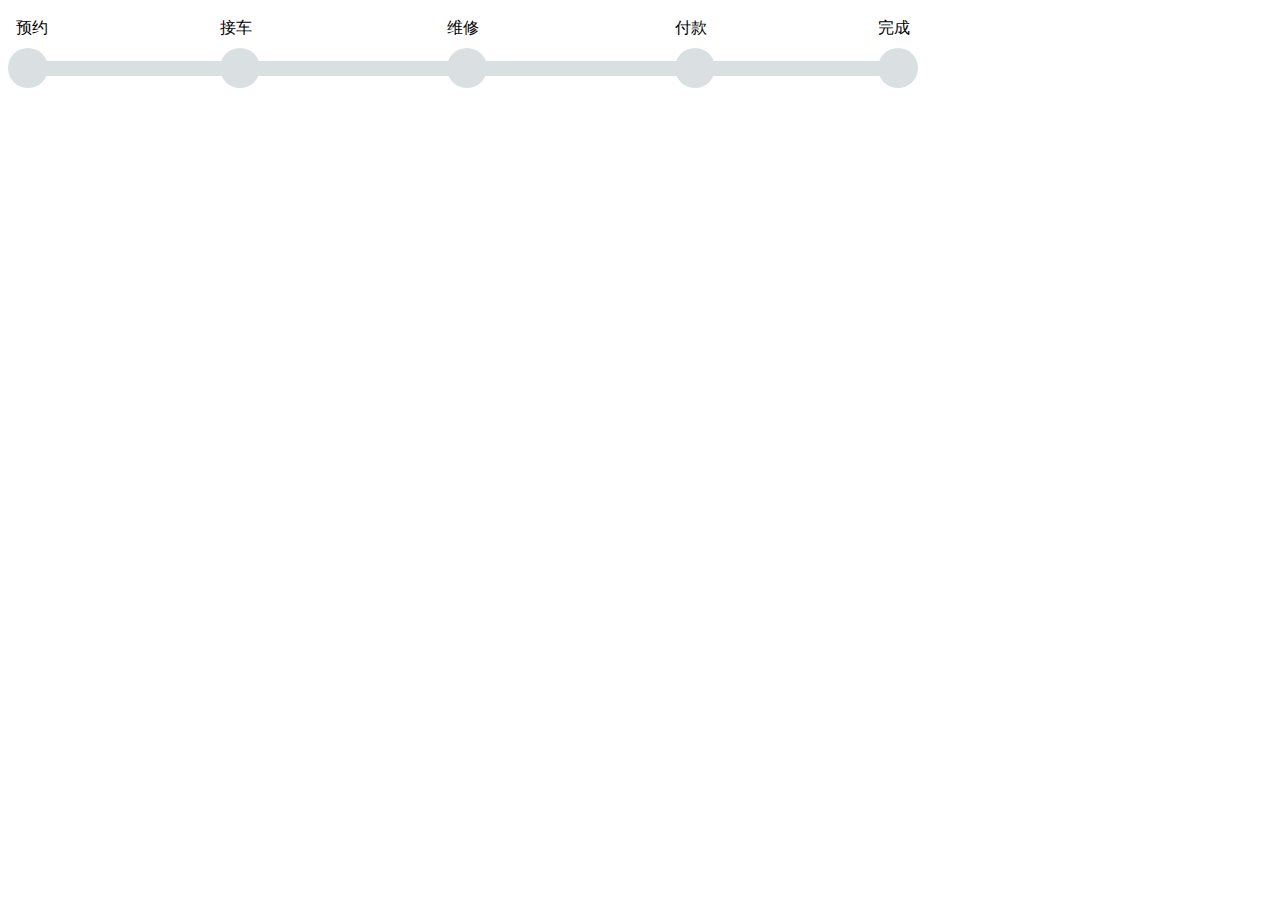
==== 时间节点/index.html @ 0ee663fb "2016-04-14" ====
<!DOCTYPE html>
<html>
	<head>
		<meta charset="UTF-8">
		<title></title>
	</head>
	<style type="text/css">
		.group{
			margin: 0 auto;
			height: 80px;
		}
		.group ul{
			height: 40px;
			padding: 0;
			margin: 0;	
		}
		.group ul li{
			float: left;
			width: 18%;
			list-style: none;
			height: 40px;
			position: relative;
			text-align: center;
			line-height: 40px;
		}
		.group ul li:first-child,.group ul li:last-child{
			width: 9%;
		}
		.group ul li:first-child{
			text-align: left;
		}
		.group ul li:last-child{
			text-align: right;
		}
		.group ul li:first-child .round{
			left: 0;
		}
		.group ul li:first-child .horizontal{
			left: 2%;
			width: 98%;
		}
		.group ul li:last-child .round{
			right: 0;
			left: auto;
		}
		.group ul li:last-child .horizontal{
			right: 2%;
			width: 98%;
		}
		.round{
			position: absolute;
			height: 40px;
			background-color: #DAE0E2;
			border-radius: 20px;
			width: 40px;
			left: 43%;
			z-index: 99;
			color: #FFF;
			text-align: center;
		}
		.horizontal{
			position: absolute;
			width:100%;
			height: 15px;
			margin:13px 0;
			background-color: #DAE0E2;
		}
		.o_color{
			background-color: #0BB20C;
		}
	</style>
	<body>
		<div class="group">
			<ul>
				<li>
					&nbsp;&nbsp;预约
				</li>
				<li>
					接车
				</li>
				<li>
					维修
				</li>
				<li>
					付款
				</li>
				<li>
					完成&nbsp;&nbsp;
				</li>
			</ul>
			<ul>
				<li>
					<div class="round"></div>
					<div class="horizontal"></div>
				</li>
				<li>
					<div class="round"></div>
					<div class="horizontal"></div>
				</li>
				<li>
					<div class="round"></div>
					<div class="horizontal"></div>
				</li>
				<li>
					<div class="round"></div>
					<div class="horizontal"></div>
				</li>
				<li>
					<div class="round"></div>
					<div class="horizontal"></div>
				</li>
			</ul>
		</div>
	</body>
	<script type="text/javascript" src="../js/jquery-1.11.1.min.js"></script>
	<script type="text/javascript">
		$(function(){
			$('.round').click(function(){
				$(this).parent().find('.round').text('OK');
				$(this).parent().find('.round,.horizontal').addClass('o_color');
				$(this).parent().prevAll().find('.round,.horizontal').addClass('o_color');
				$(this).parent().prevAll().find('.round').text("OK");
				$(this).parent().nextAll().find('.round,.horizontal').removeClass('o_color');
				$(this).parent().nextAll().find('.round').text("");
			})
		})
	</script>
</html>
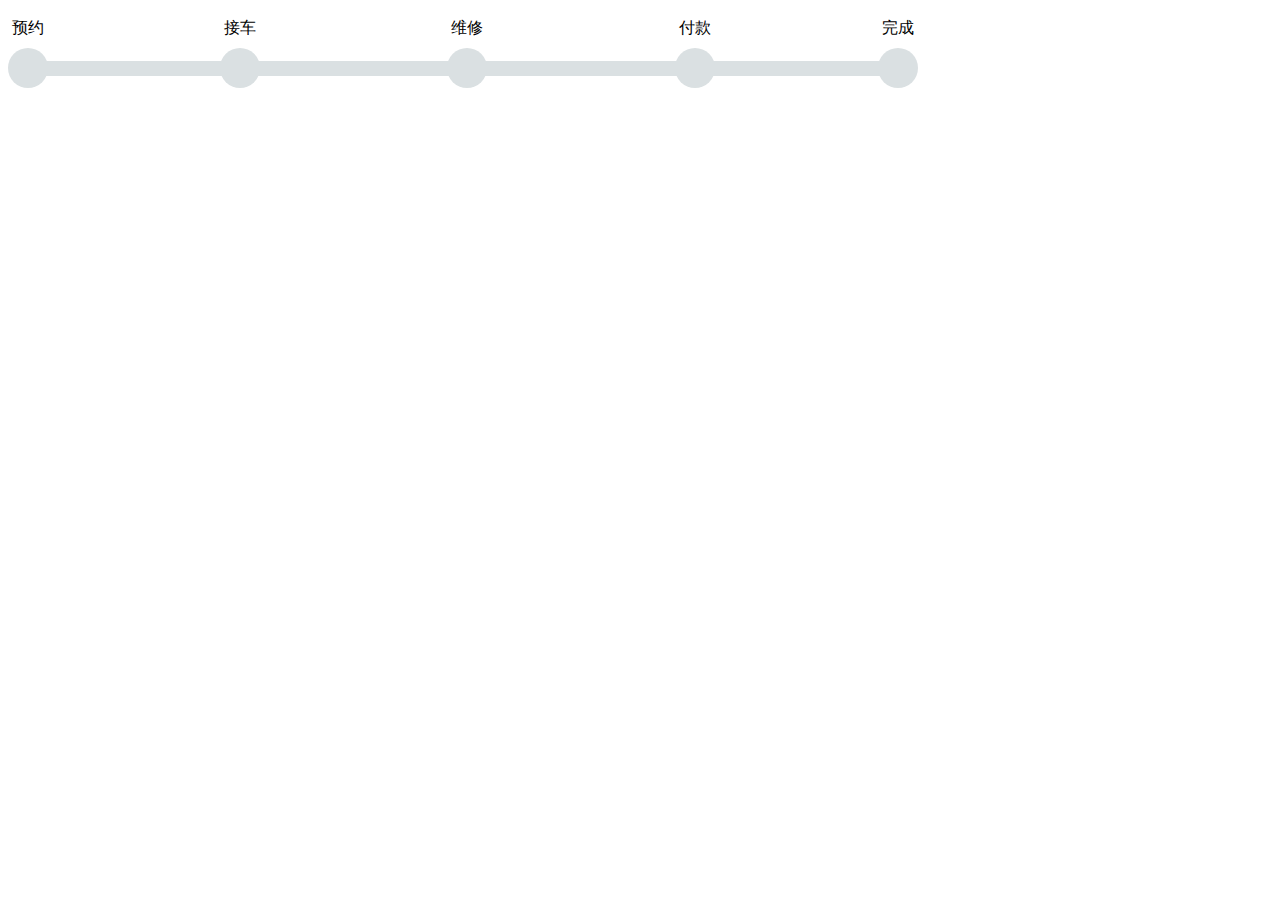
==== commit dbbb0545: "2" ====
--- a/时间节点/index.html
+++ b/时间节点/index.html
@@ -58,6 +58,10 @@
 			color: #FFF;
 			text-align: center;
 		}
+		.rount_title{
+			background-color:transparent;
+			color: #000;
+		}
 		.horizontal{
 			position: absolute;
 			width:100%;
@@ -73,19 +77,19 @@
 		<div class="group">
 			<ul>
 				<li>
-					&nbsp;&nbsp;预约
+					<div class="round rount_title">预约</div>
 				</li>
 				<li>
-					接车
+					<div class="round rount_title">接车</div>
 				</li>
 				<li>
-					维修
+					<div class="round rount_title">维修</div>
 				</li>
 				<li>
-					付款
+					<div class="round rount_title">付款</div>
 				</li>
 				<li>
-					完成&nbsp;&nbsp;
+					<div class="round rount_title">完成</div>
 				</li>
 			</ul>
 			<ul>
